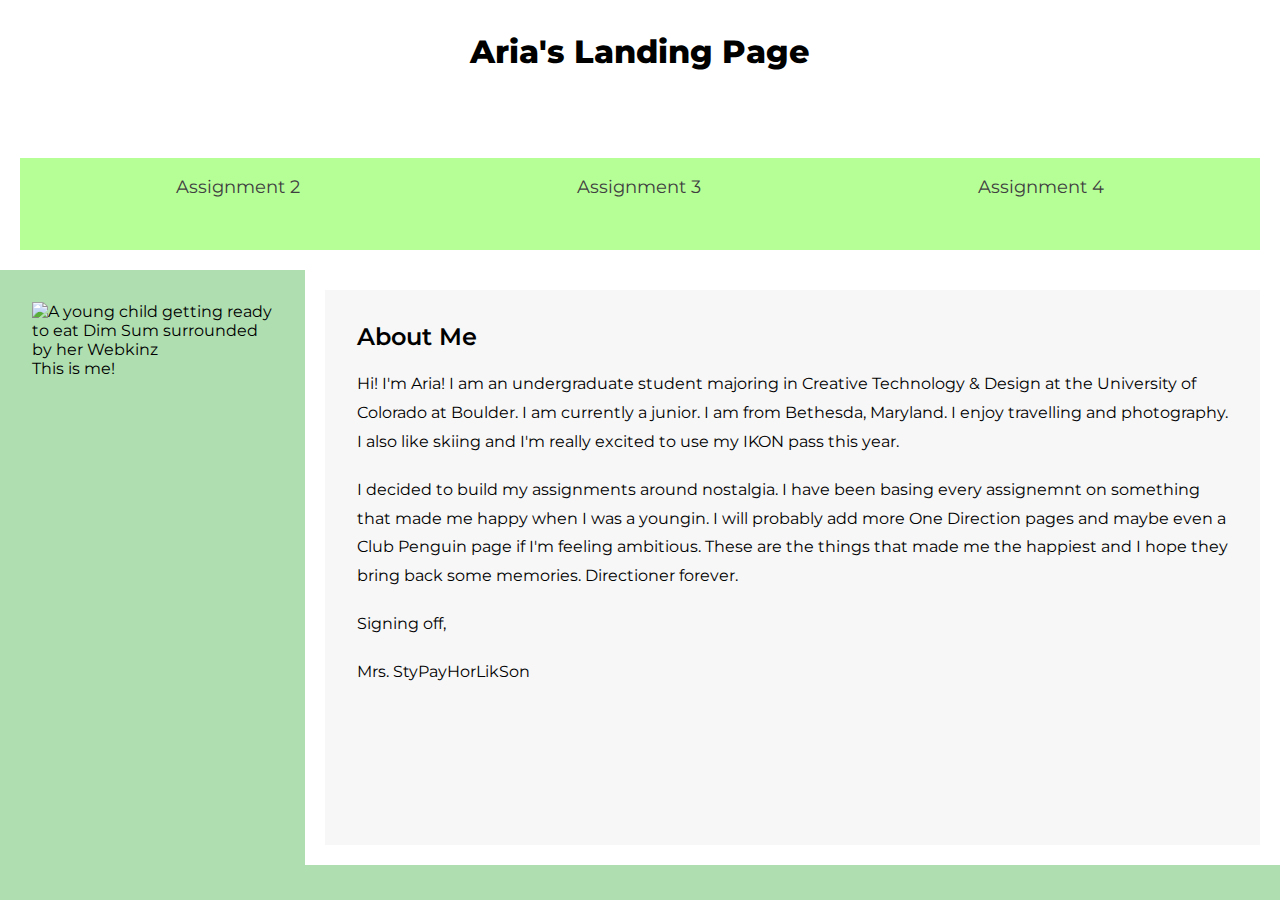
==== index.html @ 141a7c8c "Update index.html" ====
<!DOCTYPE html>
<html lang="en">
  <head>
    <meta charset="UTF-8" />
    <meta name="viewport" content="width=device-width, initial-scale=1.0" />
    <title>Aria Brauchli</title>
    <link rel="stylesheet" href="styles.css" />
  </head>
  <body>
    <a class="skip-link" href="#maincontent">Skip to main content</a>
      <div class="container">
      <header>
        <h1>Aria's Landing Page</h1>
      </header>
    <nav>
      <h2 class="sr-only">Main Navigation</h2>
      <ul>
        <li><a href="lab2.html">Assignment 2</a></li>
        <li><a href="lab3.html">Assignment 3</a></li>
        <li><a href="lab4.html">Assignment 4</a></li>
    
      </ul>
    </nav>
    <aside>
      <h2 class="sr-only">A picture of me as a child</h2>
      <figure>
        <img src="https://photos.app.goo.gl/G4tEEhmxXtXSkG3W6" alt="A young child getting ready to eat Dim Sum surrounded by her Webkinz" width="250" height="250">
        <figcaption>This is me!</figcaption>
      </figure>
    </aside>

    <main id="maincontent">
    <h2>About Me</h2>
    <p>
      Hi! I'm Aria!
      I am an undergraduate student majoring in
      Creative Technology & Design at the University of Colorado at
      Boulder. I am currently a junior. I am from Bethesda, Maryland. I enjoy travelling and photography. I also like skiing and I'm really excited to use my IKON pass this year.
    </p>
    <p>I decided to build my assignments around nostalgia. I have been basing every assignemnt on something that made me happy when I was a youngin.
      I will probably add more One Direction pages and maybe even a Club Penguin page if I'm feeling ambitious. These are the things that made me the happiest and I hope they bring back some memories.
      Directioner forever.</p>
      <p>Signing off,</p>
      <p>
      Mrs. StyPayHorLikSon
      </p>

    </p>
  </main>
  </body>
</html>
---- styles.css ----
@import url('https://fonts.googleapis.com/css2?family=Merriweather:wght@700&family=Montserrat:wght@300;400;500;600;700;800&family=Open+Sans&display=swap');

body {
    font-family: 'Montserrat', sans-serif;
    font-size: 1em;
}

header, footer {
    text-align: center;
}

header, main, aside{
    padding: 2em;
}

nav{
    border: 20px white solid;
    padding: 1em;
    font-size: 1.1em;
}

main{
    border: 20px white solid;
}

#side1{
    border: 20px white solid;
}

footer{
    padding: 1.25em;
}

h1 {
    font-weight: 800;
}

h2{
    font-weight: 600;
}

a{
    color:#404040;
    text-decoration: none;
}

a:hover{
    color:lightslategray;
}

p{
    margin: 1.2em 0;
    line-height: 1.8em;
}

.picofme{
    width: 25%;
    float: left;
    padding: 2% 4% 2% 0%;
}

hr{
    margin-bottom:1.2em;
    background-color:#404040;
    height:3px;
}

.skip-link {
    background: black;
    color: #fff;
    font-weight: 700;
    padding: 4px;
    position: absolute;
    transform: translateY(-200%);
}
  
.skip-link:focus {
    transform: translateY(0%);
}
  
.skip-link {
    transition: transform 0.3s;
}

*,
*:before,
*:after {
    box-sizing: border-box;
    padding: 0;
    margin: 0;
}

.container {
    max-width: 1300px;
    margin: 0 auto;
    background: rgb(175, 222, 176);
    display: grid;
    width: 100vw;
    height: 100vh;
    grid-template-columns:
     1.25fr       3fr       1fr;
    grid-template-areas:
    "head1     head1     head1"
    "nav1      nav1      nav1"
    "side1     main1     main1"
    "side1     main1     main1"
    "side1     main1     main1"
    "foot1     foot1     foot1";
}

header {grid-area: head1; background:white;}
nav {grid-area: nav1; background:#B6FF97;}
main {grid-area: main1; background: #f7f7f7; max-height: 100%;}
#side1 {grid-area: side1; background: #F7f7f7;}
footer {grid-area: foot1; background: white;}

nav ul {
    display: flex;
    flex-flow: row nowrap;
    justify-content: space-around;
}
    
nav ul li {
    list-style: none
}
    
  
@media screen and (min-width: 641px) and (max-width: 900px)  {
    .container {
        grid-template-columns:
        1fr 1fr;
        grid-template-areas:
        "head1 head1"
        "nav1  nav1"
        "side1 side1"
        "main1 main1"
        "foot1 foot1";
    }
}
    
@media screen and (max-width: 640px)  {
    .container {
    grid-template-columns:
       1fr;
    grid-template-areas:
      "head1"
      "nav1"
      "side1"
      "main1"
      "foot1";
    }
    
    nav ul {
      flex-flow: column nowrap;
      text-align: center;
    }
  
    nav ul li a {
      display: block;
      padding: 10px 5px;
      margin: 5px;
      background: white;
    }
}

.sr-only {
    border: 0;
    clip: rect(0, 0, 0, 0);
    height: 1px;
    margin: -1px;
    overflow: hidden;
    padding: 0;
    position: absolute;
    white-space: nowrap;
    width: 1px;
  }
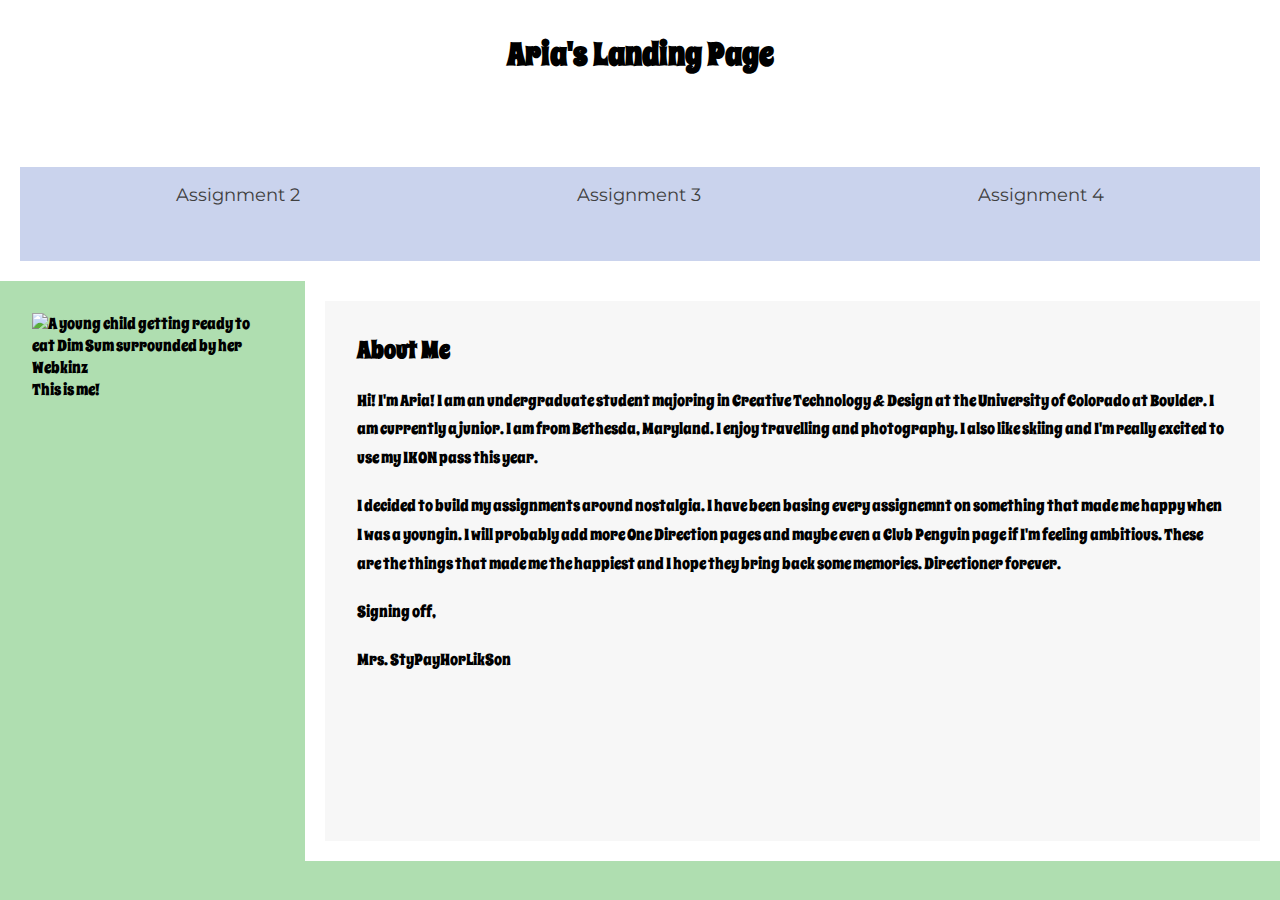
==== commit 86291e65: "Update index.html" ====
--- a/index.html
+++ b/index.html
@@ -25,7 +25,7 @@
     <aside>
       <h2 class="sr-only">A picture of me as a child</h2>
       <figure>
-        <img src="https://photos.app.goo.gl/G4tEEhmxXtXSkG3W6" alt="A young child getting ready to eat Dim Sum surrounded by her Webkinz" width="250" height="250">
+        <img src="https://imgur.com/a/4bNdgxD" alt="A young child getting ready to eat Dim Sum surrounded by her Webkinz" width="250" height="250">
         <figcaption>This is me!</figcaption>
       </figure>
     </aside>
--- a/styles.css
+++ b/styles.css
@@ -1,4 +1,6 @@
 @import url('https://fonts.googleapis.com/css2?family=Merriweather:wght@700&family=Montserrat:wght@300;400;500;600;700;800&family=Open+Sans&display=swap');
+
+@import url('https://fonts.googleapis.com/css2?family=Spicy+Rice&display=swap');
 
 body {
     font-family: 'Montserrat', sans-serif;
@@ -10,6 +12,7 @@
 }
 
 header, main, aside{
+    font-family: 'Spicy Rice', serif;
     padding: 2em;
 }
 
@@ -61,13 +64,13 @@
 
 hr{
     margin-bottom:1.2em;
-    background-color:#404040;
+    background-color:#cad3ed;
     height:3px;
 }
 
 .skip-link {
-    background: black;
-    color: #fff;
+    background: #cad3ed;
+    color: #6277bf ;
     font-weight: 700;
     padding: 4px;
     position: absolute;
@@ -109,9 +112,9 @@
 }
 
 header {grid-area: head1; background:white;}
-nav {grid-area: nav1; background:#B6FF97;}
+nav {grid-area: nav1; background:#cad3ed}
 main {grid-area: main1; background: #f7f7f7; max-height: 100%;}
-#side1 {grid-area: side1; background: #F7f7f7;}
+#side1 {grid-area: side1; background: #Ffffff;}
 footer {grid-area: foot1; background: white;}
 
 nav ul {
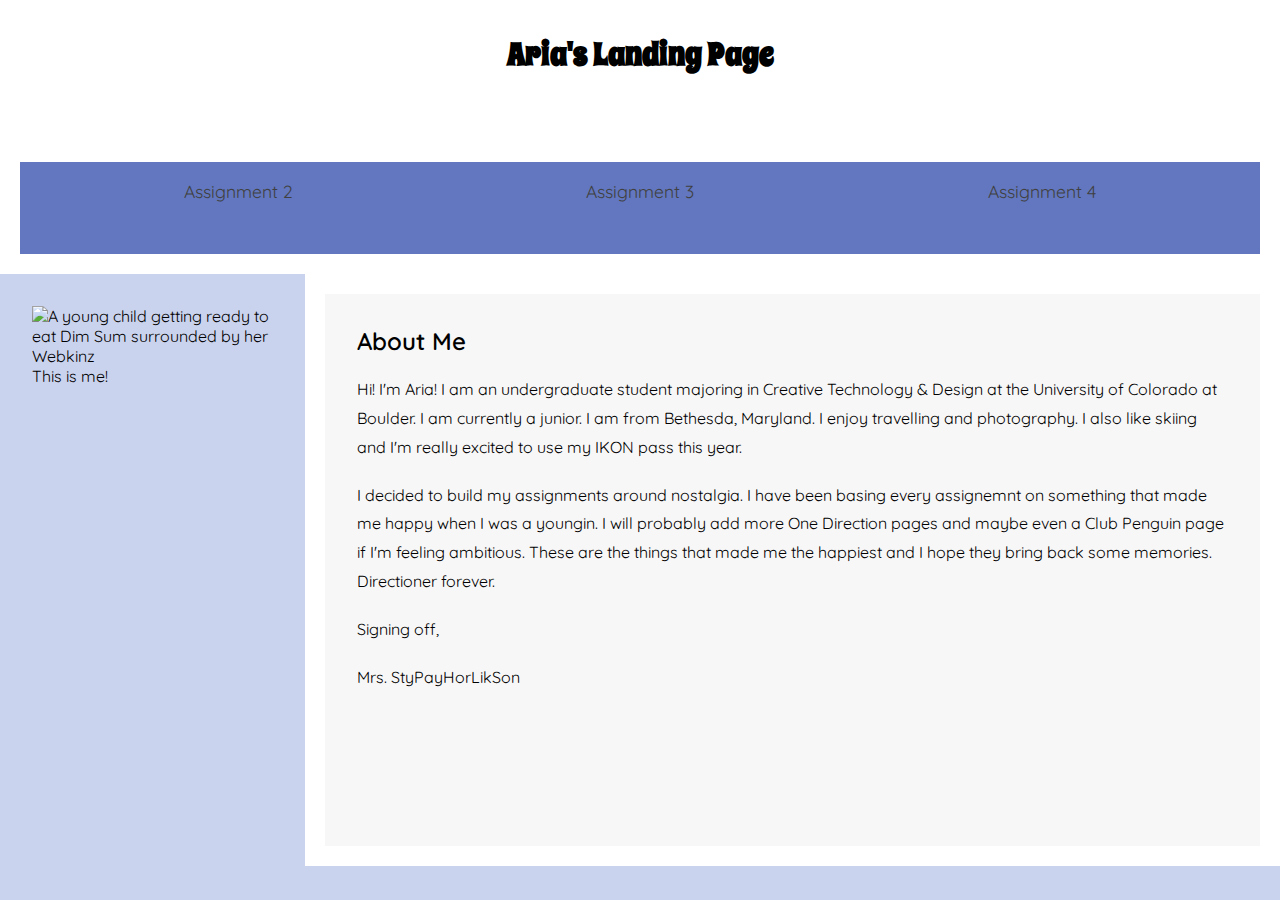
==== commit beb67c33: "s" ====
--- a/index.html
+++ b/index.html
@@ -25,7 +25,7 @@
     <aside>
       <h2 class="sr-only">A picture of me as a child</h2>
       <figure>
-        <img src="https://imgur.com/a/4bNdgxD" alt="A young child getting ready to eat Dim Sum surrounded by her Webkinz" width="250" height="250">
+        <img src=https://imgur.com/a/4bNdgxDs alt="A young child getting ready to eat Dim Sum surrounded by her Webkinz" width="250" height="250">
         <figcaption>This is me!</figcaption>
       </figure>
     </aside>
--- a/styles.css
+++ b/styles.css
@@ -1,18 +1,19 @@
 @import url('https://fonts.googleapis.com/css2?family=Merriweather:wght@700&family=Montserrat:wght@300;400;500;600;700;800&family=Open+Sans&display=swap');
-
+@import url('https://fonts.googleapis.com/css2?family=Quicksand&family=Spicy+Rice&display=swap');
 @import url('https://fonts.googleapis.com/css2?family=Spicy+Rice&display=swap');
 
 body {
-    font-family: 'Montserrat', sans-serif;
+    font-family: 'Quicksand', sans-serif;
     font-size: 1em;
 }
 
 header, footer {
     text-align: center;
+    font-family: 'Spicy Rice', serif;
 }
 
 header, main, aside{
-    font-family: 'Spicy Rice', serif;
+    
     padding: 2em;
 }
 
@@ -24,6 +25,7 @@
 
 main{
     border: 20px white solid;
+    font-family: 'Quicksand', sans-serif;
 }
 
 #side1{
@@ -70,7 +72,7 @@
 
 .skip-link {
     background: #cad3ed;
-    color: #6277bf ;
+    color: #1f0e1f ;
     font-weight: 700;
     padding: 4px;
     position: absolute;
@@ -96,7 +98,7 @@
 .container {
     max-width: 1300px;
     margin: 0 auto;
-    background: rgb(175, 222, 176);
+    background: #cad3ed;
     display: grid;
     width: 100vw;
     height: 100vh;
@@ -112,7 +114,7 @@
 }
 
 header {grid-area: head1; background:white;}
-nav {grid-area: nav1; background:#cad3ed}
+nav {grid-area: nav1; background:#6277bf}
 main {grid-area: main1; background: #f7f7f7; max-height: 100%;}
 #side1 {grid-area: side1; background: #Ffffff;}
 footer {grid-area: foot1; background: white;}
@@ -154,9 +156,10 @@
     }
     
     nav ul {
-      flex-flow: column nowrap;
-      text-align: center;
-    }
+        display: flex;
+        flex-flow: row nowrap;
+        justify-content: space-around;
+      }
   
     nav ul li a {
       display: block;
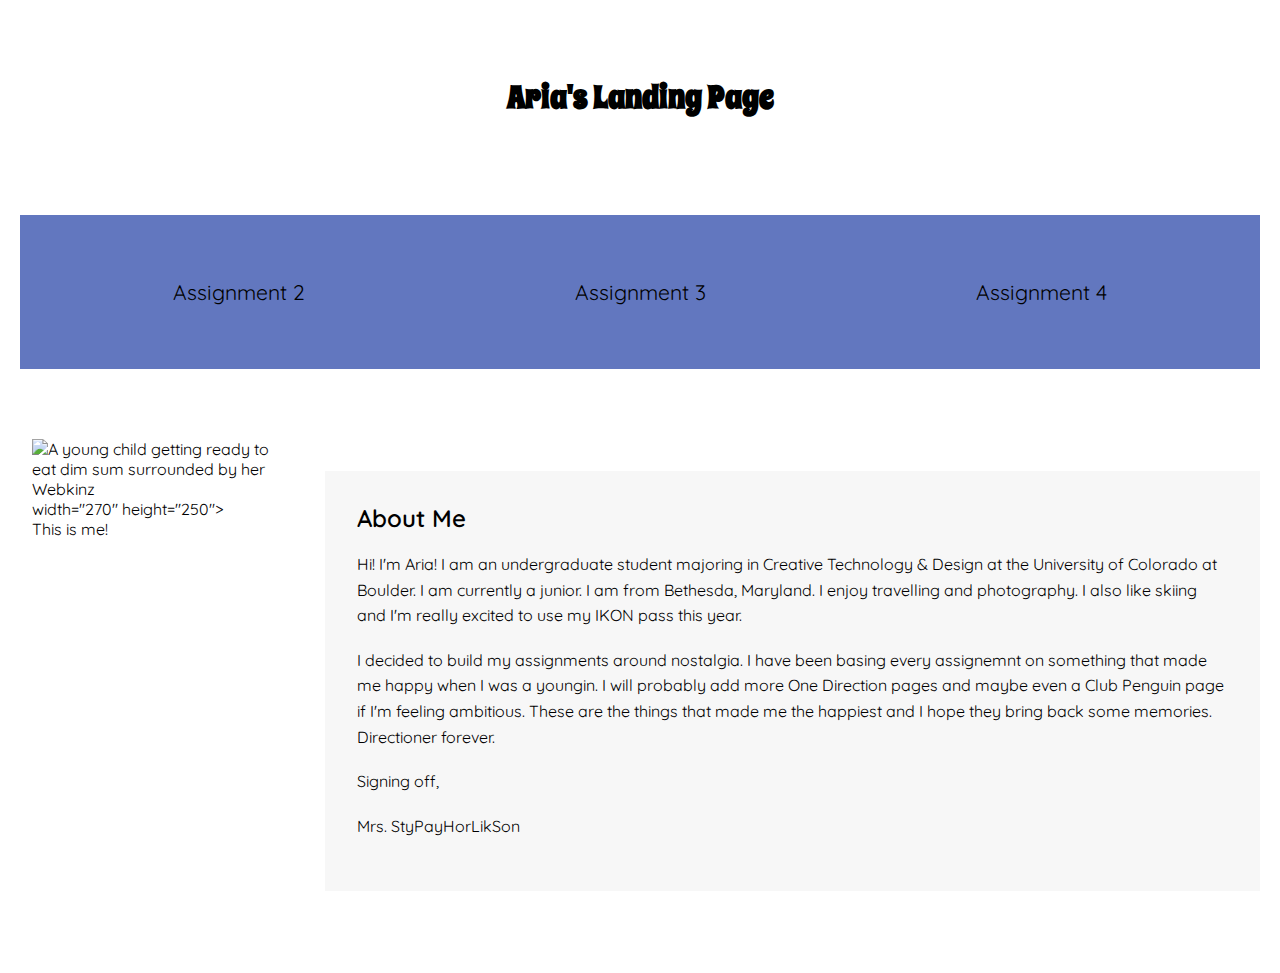
==== commit d4d34319: "Update index.html" ====
--- a/index.html
+++ b/index.html
@@ -25,7 +25,7 @@
     <aside>
       <h2 class="sr-only">A picture of me as a child</h2>
       <figure>
-        <img src=https://imgur.com/a/4bNdgxDs alt="A young child getting ready to eat Dim Sum surrounded by her Webkinz" width="250" height="250">
+        <img class="me"><a href="https://ibb.co/zVwRddG"><img src="https://i.ibb.co/605PQQg/IMG-1920.jpg" alt="A young child getting ready to eat dim sum surrounded by her Webkinz"> width="270" height="250"></a>
         <figcaption>This is me!</figcaption>
       </figure>
     </aside>
@@ -46,7 +46,8 @@
       Mrs. StyPayHorLikSon
       </p>
 
-    </p>
+    
   </main>
+  </div>
   </body>
 </html>
--- a/styles.css
+++ b/styles.css
@@ -1,6 +1,23 @@
 @import url('https://fonts.googleapis.com/css2?family=Merriweather:wght@700&family=Montserrat:wght@300;400;500;600;700;800&family=Open+Sans&display=swap');
 @import url('https://fonts.googleapis.com/css2?family=Quicksand&family=Spicy+Rice&display=swap');
 @import url('https://fonts.googleapis.com/css2?family=Spicy+Rice&display=swap');
+
+
+
+nav ul li a {
+  display: block;
+  padding: 10px 5px;
+  margin: 5px;
+  background: #6277bf;
+  color: #000000 ;
+}
+
+
+  li {
+    list-style: none;
+    padding: 1.5em;
+    font-size: larger;
+  }
 
 body {
     font-family: 'Quicksand', sans-serif;
@@ -45,17 +62,18 @@
 }
 
 a{
-    color:#404040;
+
+    color:#000000;
     text-decoration: none;
 }
 
 a:hover{
-    color:lightslategray;
+    color:rgb(247, 248, 248);
 }
 
 p{
     margin: 1.2em 0;
-    line-height: 1.8em;
+    line-height: 1.6em;
 }
 
 .picofme{
@@ -71,21 +89,20 @@
 }
 
 .skip-link {
-    background: #cad3ed;
-    color: #1f0e1f ;
+    background: black;
+    color: #fff;
     font-weight: 700;
     padding: 4px;
     position: absolute;
+    text-align: left !important;
     transform: translateY(-200%);
+    transition: transform 0.3s; 
 }
-  
+
 .skip-link:focus {
     transform: translateY(0%);
 }
-  
-.skip-link {
-    transition: transform 0.3s;
-}
+
 
 *,
 *:before,
@@ -96,22 +113,19 @@
 }
 
 .container {
-    max-width: 1300px;
-    margin: 0 auto;
-    background: #cad3ed;
     display: grid;
-    width: 100vw;
-    height: 100vh;
-    grid-template-columns:
-     1.25fr       3fr       1fr;
+    grid-template-columns: 1.25fr 3fr 1fr;
+    grid-template-rows: repeat(5, 1fr);
     grid-template-areas:
-    "head1     head1     head1"
-    "nav1      nav1      nav1"
-    "side1     main1     main1"
-    "side1     main1     main1"
-    "side1     main1     main1"
-    "foot1     foot1     foot1";
-}
+      "head1 head1 head1"
+      "nav1 nav1 nav1"
+      "side1 main1 main1"
+      "side1 main1 main1"
+      "side1 main1 main1"
+      "foot1 foot1 foot1";
+    align-items: center;
+    justify-content: center;
+  }
 
 header {grid-area: head1; background:white;}
 nav {grid-area: nav1; background:#6277bf}
@@ -123,51 +137,43 @@
     display: flex;
     flex-flow: row nowrap;
     justify-content: space-around;
+    color: #1f0e1f ;
+    
 }
     
 nav ul li {
     list-style: none
+    color #1f0e1f ;
+}
+.me{
+    width: 1.25fr;
+    float: left;
+    padding: 1% 2% 1% 0%;
 }
     
-  
-@media screen and (min-width: 641px) and (max-width: 900px)  {
-    .container {
-        grid-template-columns:
-        1fr 1fr;
-        grid-template-areas:
-        "head1 head1"
-        "nav1  nav1"
-        "side1 side1"
-        "main1 main1"
-        "foot1 foot1";
-    }
-}
+@media screen
+    and (max-width: 640px) {
+        .container {
+            grid-template-columns:
+             1fr; 
+            grid-template-areas:
+            "head"
+            "para"
+            "nav1"
+            "foot";
+        }
+        .me {
+            width: 1fr;
+            float: center;
+        }
+        
+        nav {
+            max-height: none;
+        }
+    } 
     
-@media screen and (max-width: 640px)  {
-    .container {
-    grid-template-columns:
-       1fr;
-    grid-template-areas:
-      "head1"
-      "nav1"
-      "side1"
-      "main1"
-      "foot1";
-    }
     
-    nav ul {
-        display: flex;
-        flex-flow: row nowrap;
-        justify-content: space-around;
-      }
-  
-    nav ul li a {
-      display: block;
-      padding: 10px 5px;
-      margin: 5px;
-      background: white;
-    }
-}
+
 
 .sr-only {
     border: 0;
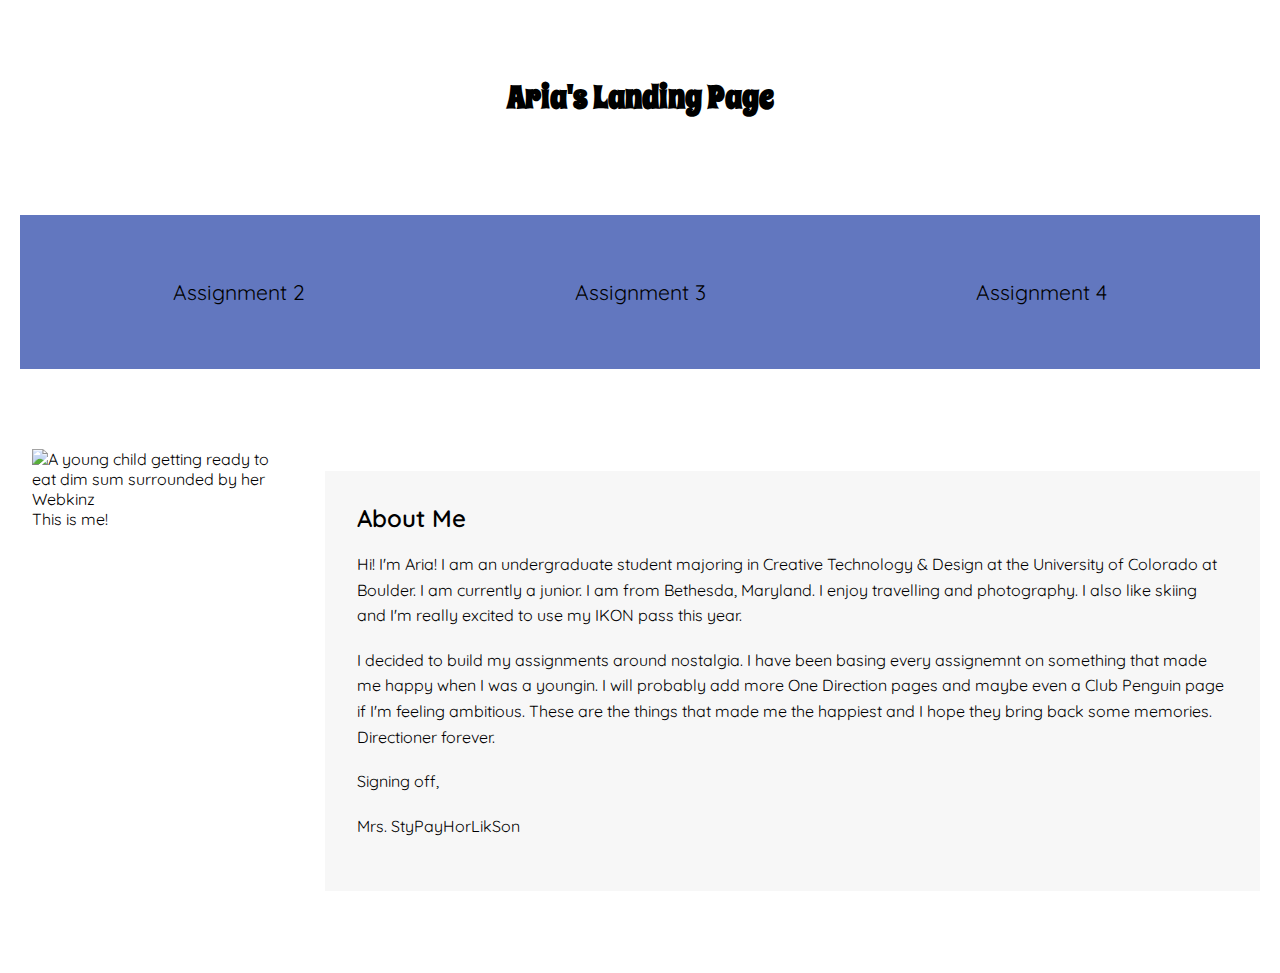
==== commit 794331b0: "Update index.html" ====
--- a/index.html
+++ b/index.html
@@ -25,7 +25,7 @@
     <aside>
       <h2 class="sr-only">A picture of me as a child</h2>
       <figure>
-        <img class="me"><a href="https://ibb.co/zVwRddG"><img src="https://i.ibb.co/605PQQg/IMG-1920.jpg" alt="A young child getting ready to eat dim sum surrounded by her Webkinz"> width="270" height="250"></a>
+        <img class="me" href="https://ibb.co/zVwRddG"><img src="https://i.ibb.co/605PQQg/IMG-1920.jpg" alt="A young child getting ready to eat dim sum surrounded by her Webkinz" width="270" height="250">
         <figcaption>This is me!</figcaption>
       </figure>
     </aside>
